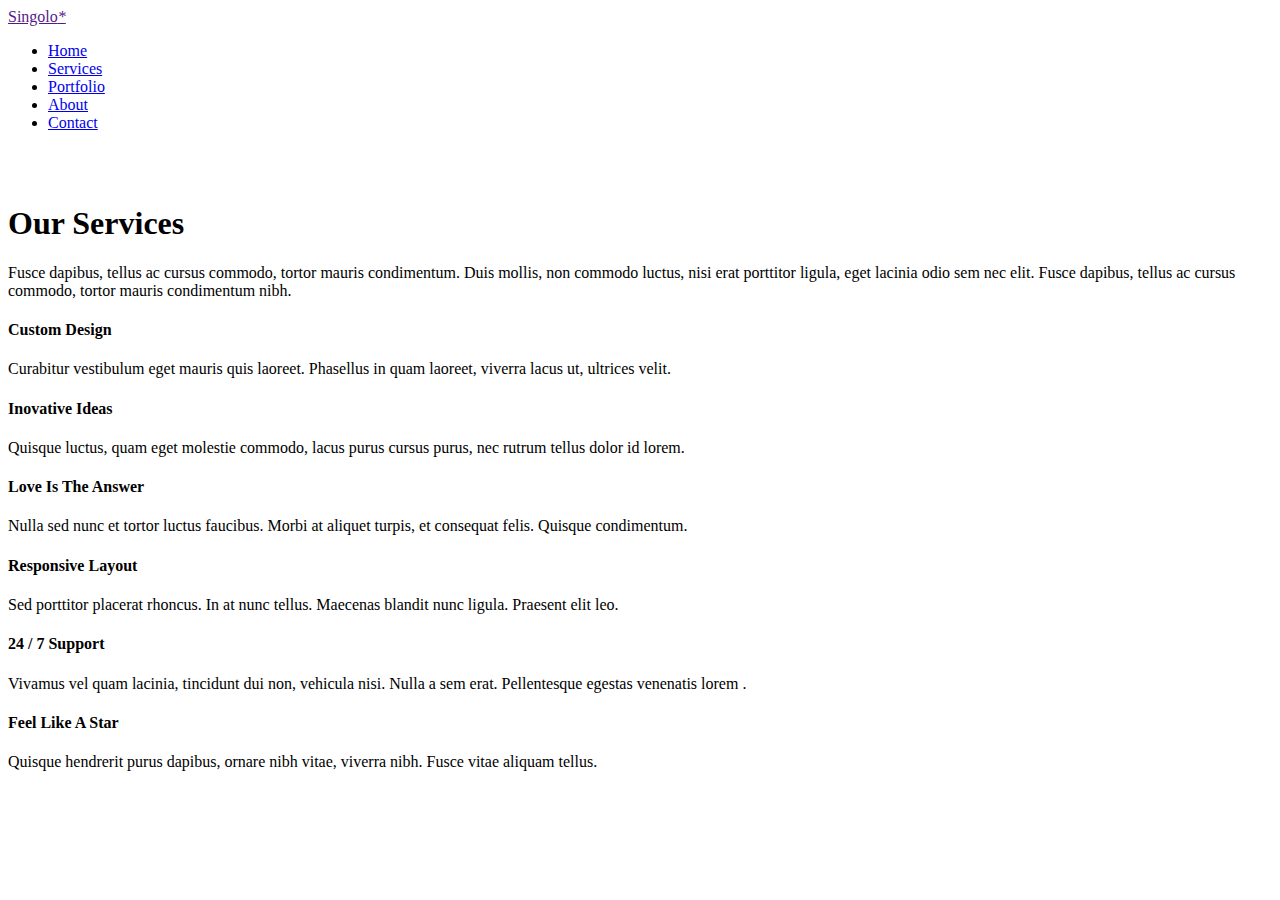
==== singolo1.html @ 4264f13c "feat: add DOM structure" ====
<!doctype html>
<html lang="en" xmlns="http://www.w3.org/1999/html">
<head>
  <meta charset="utf-8">
  <meta name="description" content="">
  <meta name="viewport" content="width=device-width, initial-scale=1">
  <title>Singolo. Part 1</title>
  <meta property="og:title" content="Singolo. Part 1"/>
</head>
<body>
  <header class="header">
    <div class="wrapper">
      <a href="" class="logo">
        Singolo<em>*</em>
      </a>
      <nav class="header__navigation">
        <ul class="navigation">
          <li>
            <a href="#">Home</a>
          </li>
          <li>
            <a href="#">Services</a>
          </li>
          <li>
            <a href="#">Portfolio</a>
          </li>
          <li>
            <a href="#">About</a>
          </li>
          <li>
            <a href="#">Contact</a>
          </li>
        </ul>
      </nav>
    </div>    
  </header>
  <section class="slider">
    <div class="wrapper">
      <div class="slider__content">
        <div class="slide iphone">
          <div class="iphone iphone__horizontal">
            <img src="./assets/img/iphone-container.png" alt="" class="iphone_container">
            <img src="./assets/img/shadow.png" alt="" class="shadow">
            <img src="./assets/img/screen1.jpg" alt="" class="screen">
          </div>
          <div class="iphone iphone__vertical">
            <img src="./assets/img/iphone-container.png" alt="" class="iphone_container">
            <img src="./assets/img/shadow.png" alt="" class="shadow">
            <img src="./assets/img/screen1.jpg" alt="" class="screen">
          </div>
        </div>
      </div>
      <nav class="arrows">
        <a href="#" class="arrow-prev"></a>
        <a href="#" class="arrow-next"></a>
      </nav>
    </div>
  </section>
  <section class="services">
    <div class="wrapper">
      <h1>Our Services</h1>
      <div class="services__content">
        <p>Fusce dapibus, tellus ac cursus commodo, tortor mauris condimentum. Duis mollis, non commodo luctus, nisi erat porttitor ligula, eget lacinia odio sem nec elit. Fusce dapibus, tellus ac cursus commodo, tortor mauris condimentum nibh.</p>
        <div class="layout-3-column">
          <div class="service">
            <div class="service__icon">
              <span class="icon icon_pen"></span>
            </div>
            <h4 class="service__title">Custom Design</h4>
            <p>Curabitur vestibulum eget mauris quis laoreet. Phasellus in quam laoreet, viverra lacus ut, ultrices velit.</p>
          </div>
          <div class="service">
            <div class="service__icon">
              <span class="icon icon_bulb"></span>
            </div>
            <h4 class="service__title">Inovative Ideas</h4>
            <p>Quisque luctus, quam eget molestie commodo, lacus purus cursus purus, nec rutrum tellus dolor id lorem.</p>
          </div>
          <div class="service">
            <div class="service__icon">
              <span class="icon icon_heart"></span>
            </div>
            <h4 class="service__title">Love Is The Answer</h4>
            <p>Nulla sed nunc et tortor luctus faucibus. Morbi at aliquet turpis, et consequat felis. Quisque condimentum.</p>
          </div>
          <div class="service">
            <div class="service__icon">
              <span class="icon icon_phone"></span>
            </div>
            <h4 class="service__title">Responsive Layout</h4>
            <p>Sed porttitor placerat rhoncus. In at nunc tellus. Maecenas blandit nunc ligula. Praesent elit leo.</p>
          </div>
          <div class="service">
            <div class="service__icon">
              <span class="icon icon_bubble"></span>
            </div>
            <h4 class="service__title">24 / 7 Support</h4>
            <p>Vivamus vel quam lacinia, tincidunt dui non, vehicula nisi. Nulla a sem erat. Pellentesque egestas venenatis lorem .</p>
          </div>
          <div class="service">
            <div class="service__icon">
              <span class="icon icon_star"></span>
            </div>
            <h4 class="service__title">Feel Like A Star</h4>
            <p>Quisque hendrerit purus dapibus, ornare nibh vitae, viverra nibh. Fusce vitae aliquam tellus.</p>
          </div>
        </div>
      </div>
    </div>
  </section>
</body>
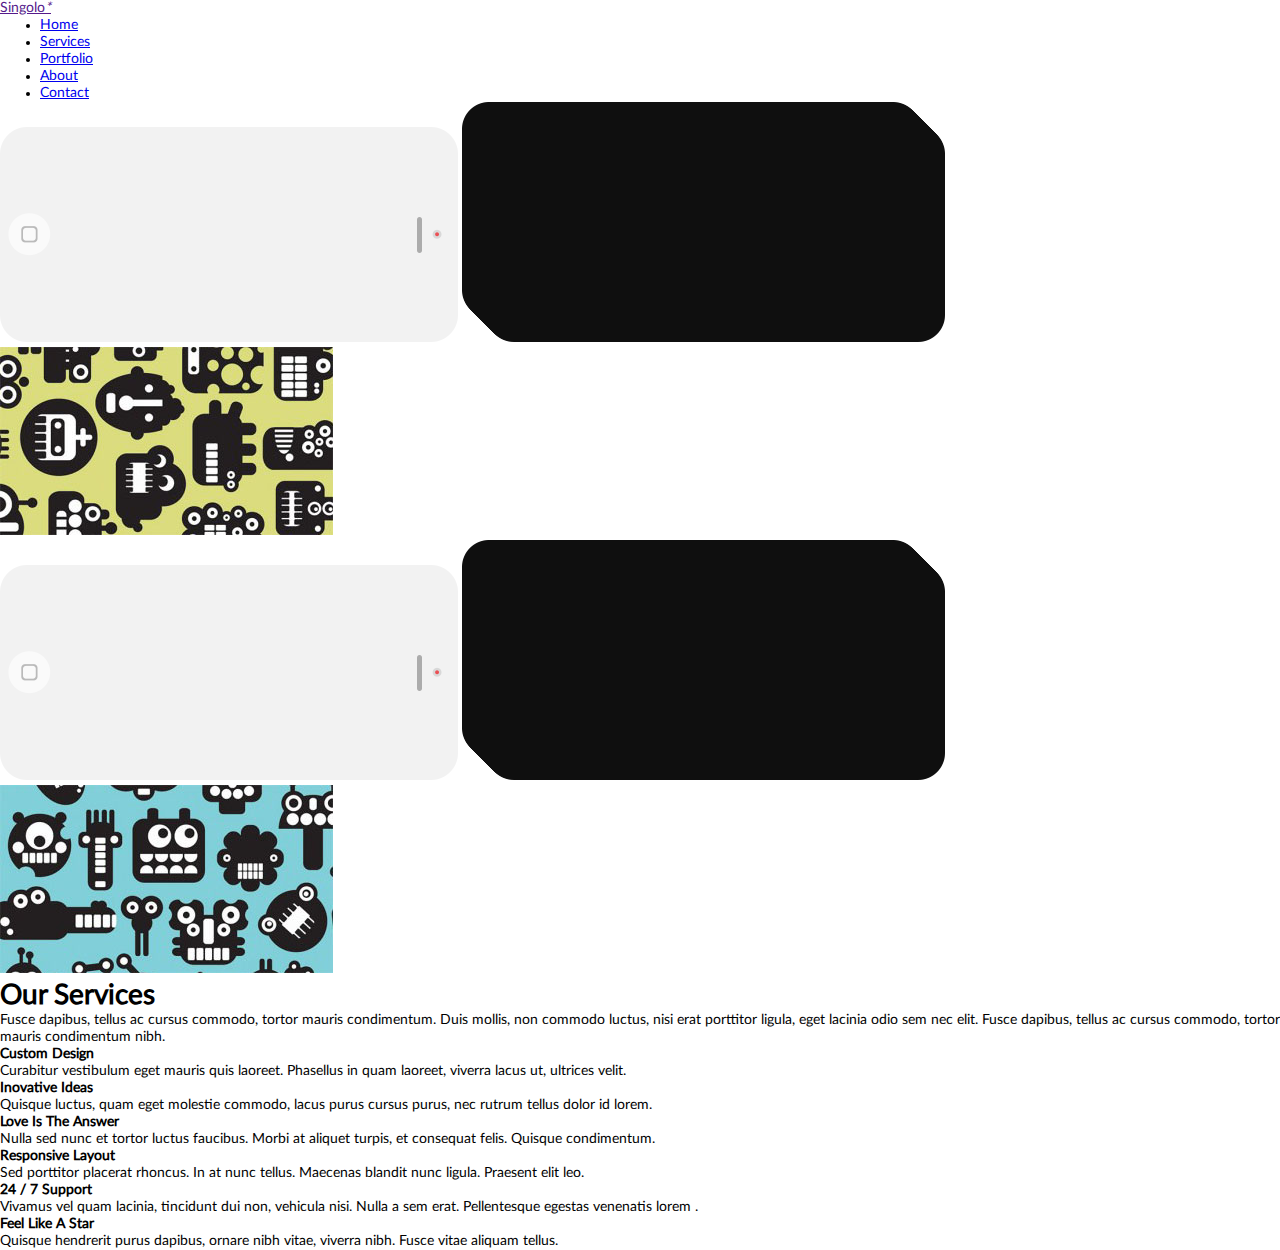
==== commit 3cc49eaa: "fix: import fonts style + link style in html" ====
--- a/singolo1.html
+++ b/singolo1.html
@@ -4,6 +4,7 @@
   <meta charset="utf-8">
   <meta name="description" content="">
   <meta name="viewport" content="width=device-width, initial-scale=1">
+  <link rel="stylesheet" type="text/css" href="singolo1.css">
   <title>Singolo. Part 1</title>
   <meta property="og:title" content="Singolo. Part 1"/>
 </head>
@@ -41,7 +42,7 @@
           <div class="iphone iphone__horizontal">
             <img src="./assets/img/iphone-container.png" alt="" class="iphone_container">
             <img src="./assets/img/shadow.png" alt="" class="shadow">
-            <img src="./assets/img/screen1.jpg" alt="" class="screen">
+            <img src="./assets/img/screen2.jpg" alt="" class="screen">
           </div>
           <div class="iphone iphone__vertical">
             <img src="./assets/img/iphone-container.png" alt="" class="iphone_container">
--- a/singolo1.css
+++ b/singolo1.css
@@ -0,0 +1,10 @@
+@import "./fonts.css";
+
+* {
+    margin: 0;
+}
+
+body {
+    font-family: 'Lato';
+    font-size: 14px; 
+}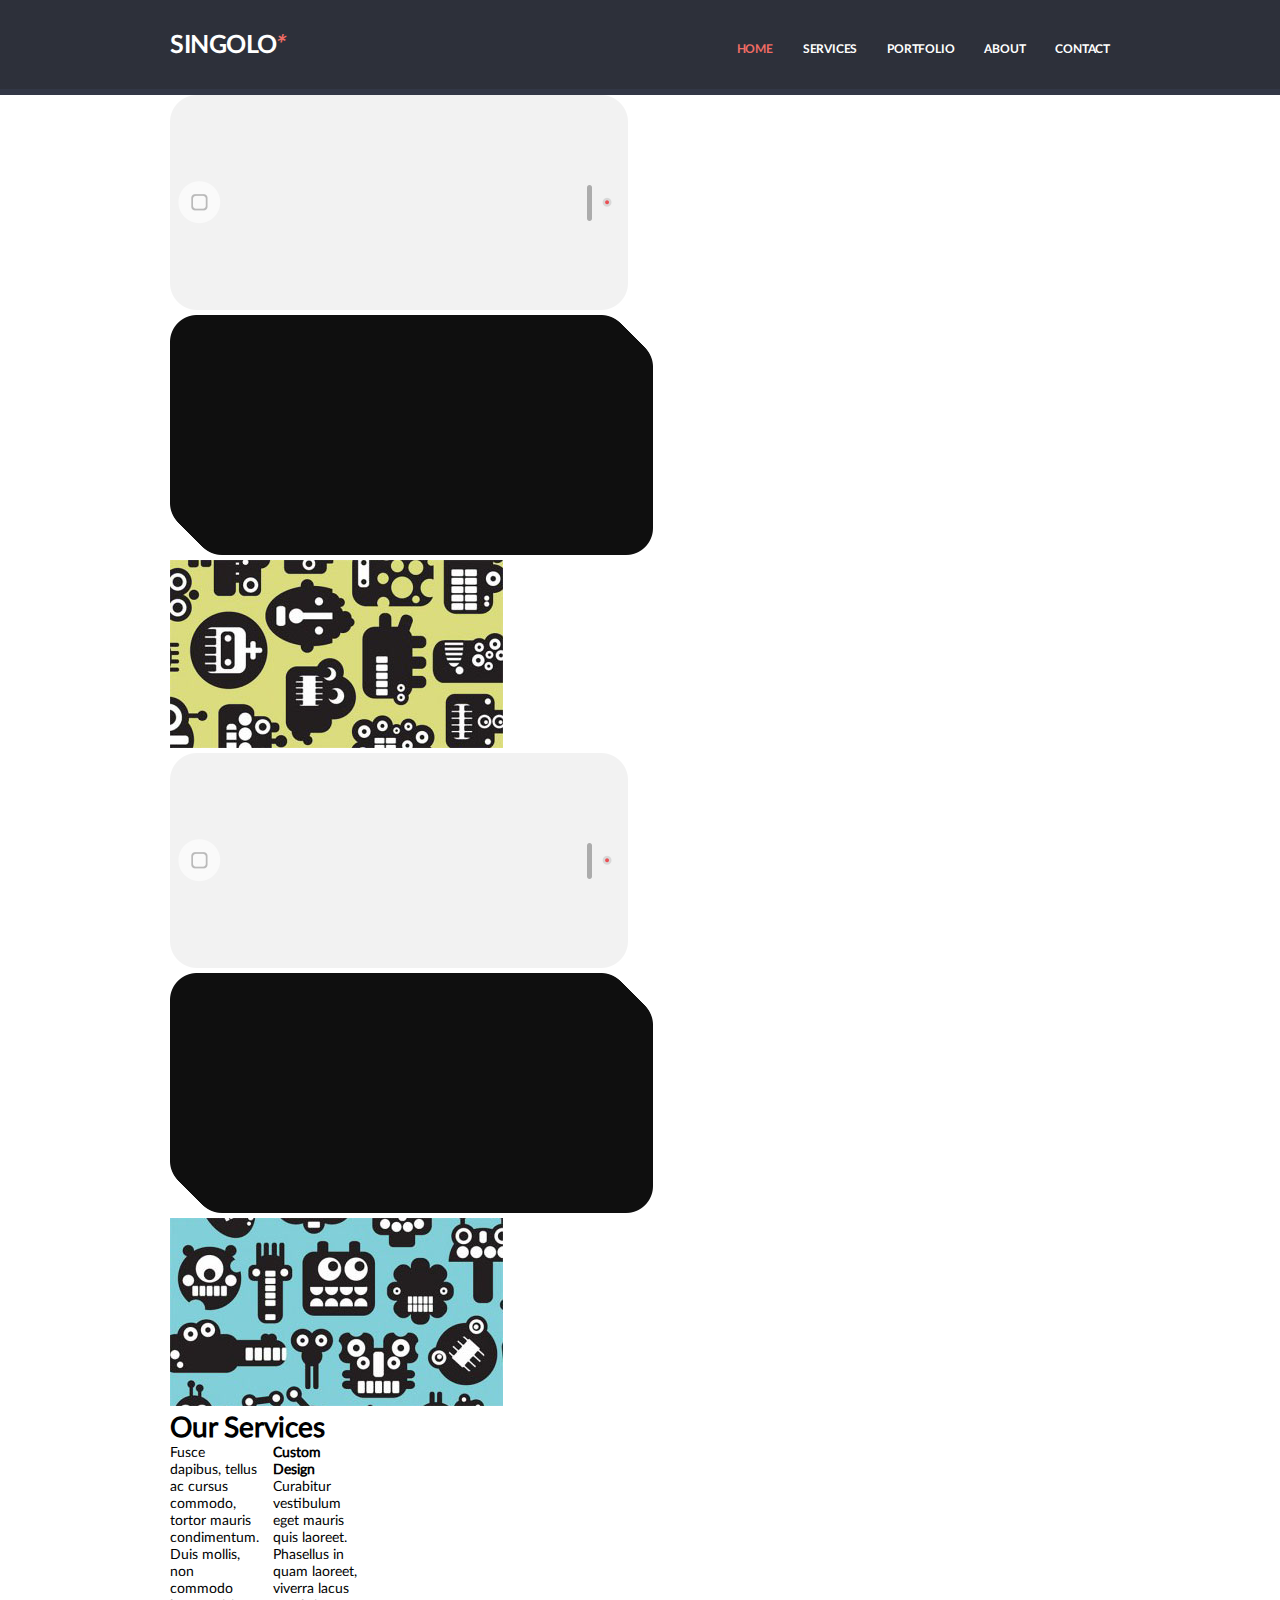
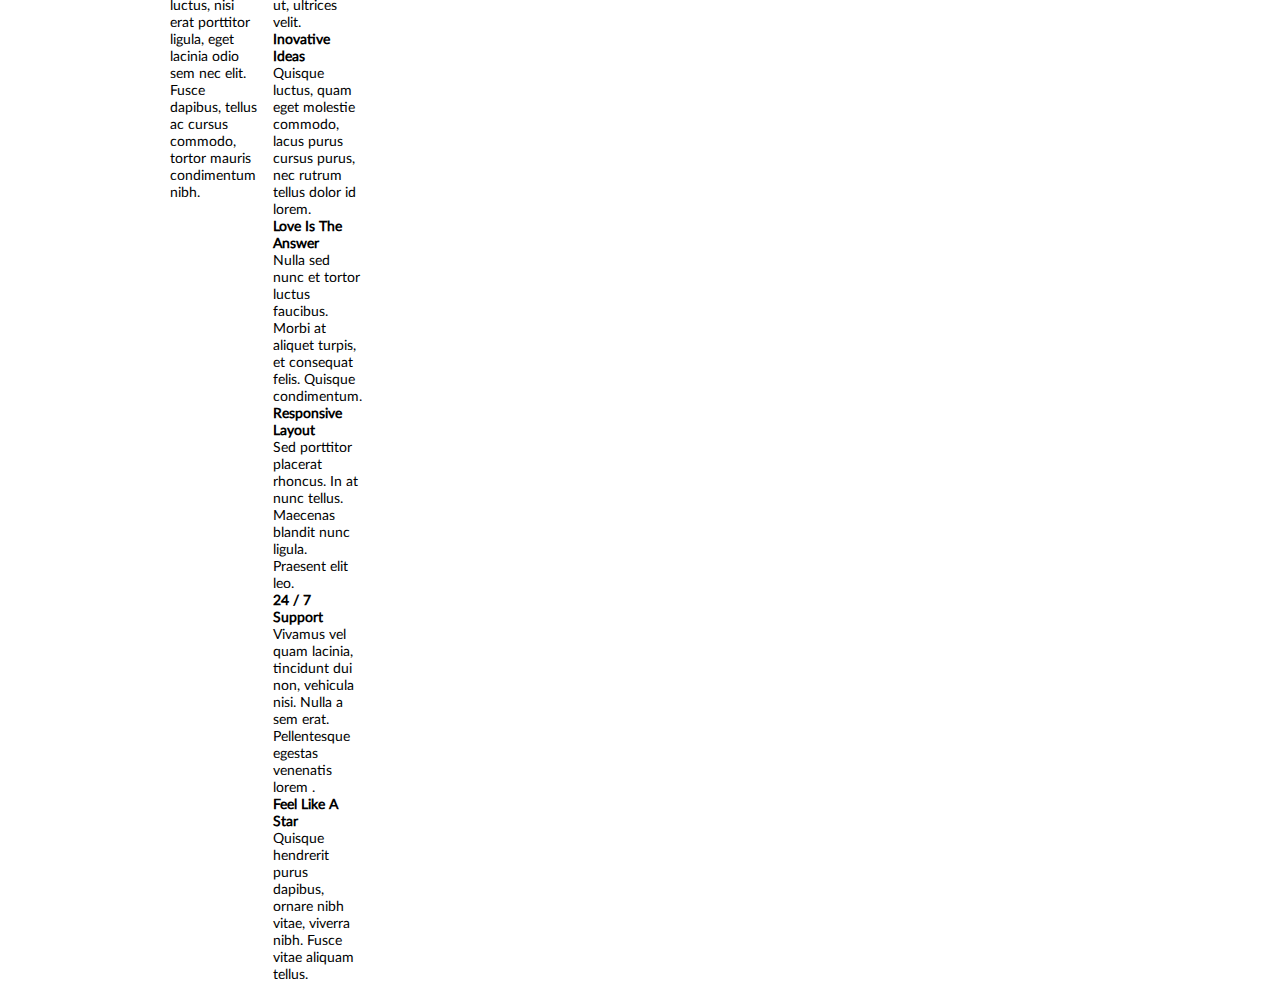
==== commit e8c85399: "fix: edit header style pixel perfect" ====
--- a/singolo1.html
+++ b/singolo1.html
@@ -11,28 +11,30 @@
 <body>
   <header class="header">
     <div class="wrapper">
-      <a href="" class="logo">
-        Singolo<em>*</em>
-      </a>
-      <nav class="header__navigation">
-        <ul class="navigation">
-          <li>
-            <a href="#">Home</a>
-          </li>
-          <li>
-            <a href="#">Services</a>
-          </li>
-          <li>
-            <a href="#">Portfolio</a>
-          </li>
-          <li>
-            <a href="#">About</a>
-          </li>
-          <li>
-            <a href="#">Contact</a>
-          </li>
-        </ul>
-      </nav>
+      <div class="header__content">
+        <a href="#" class="logo">
+          Singolo<em>*</em>
+        </a>
+        <nav class="header__navigation">
+          <ul class="navigation">
+            <li class="active">
+              <a href="#">Home</a>
+            </li>
+            <li>
+              <a href="#">Services</a>
+            </li>
+            <li>
+              <a href="#">Portfolio</a>
+            </li>
+            <li>
+              <a href="#">About</a>
+            </li>
+            <li>
+              <a href="#">Contact</a>
+            </li>
+          </ul>
+        </nav>
+      </div>      
     </div>    
   </header>
   <section class="slider">
--- a/singolo1.css
+++ b/singolo1.css
@@ -2,9 +2,90 @@
 
 * {
     margin: 0;
+    padding: 0;
+    outline: 0;
+    box-sizing: border-box;
 }
 
 body {
     font-family: 'Lato';
     font-size: 14px; 
+}
+
+.wrapper {
+    max-width: 1020px;
+    margin: 0 auto;
+    padding: 0 40px;
+}
+
+.header__content,
+.slider__content,
+.services__content
+  {
+    display: grid;
+    grid-template-columns: repeat(12, 1fr);
+    grid-gap: 1em;
+}
+
+nav ul {
+    list-style: none;
+}
+
+.header {
+    background-color: #2d303a;
+    border-bottom: 6px solid #323746;
+}
+
+.header__content {
+    grid-template-areas: "logo header-nav";
+    grid-template-rows: 89px;
+}
+
+.header a {
+    color: #ffffff;
+    font-family: 'LatoBold';
+}
+
+.header a.logo {
+    grid-area: logo;
+    grid-column: span 2;
+    text-transform: uppercase;
+    text-decoration: none;
+    font-size: 25px;
+    align-self: center;
+    letter-spacing: -0.5px;
+    padding: 3px 0 0;
+}
+
+.header a.logo em {
+    color: #f06c64;
+    margin-left: -4px;
+}
+
+nav.header__navigation {
+    grid-area: header-nav;
+    grid-column: span 10;
+    align-self: center;
+}
+
+nav.header__navigation ul {
+    display: flex;
+    justify-content: flex-end;
+}
+nav.header__navigation ul li {
+    padding: 10px 0px 0 30px;
+}
+
+nav.header__navigation ul li.active a {
+    color: #f06c64;
+}
+
+nav.header__navigation ul li a {
+    text-transform: uppercase;
+    font-size: 12px;
+    text-decoration: none;
+    letter-spacing: -0.2px;
+}
+nav.header__navigation ul li a:hover {
+    color: #f06c64;
 }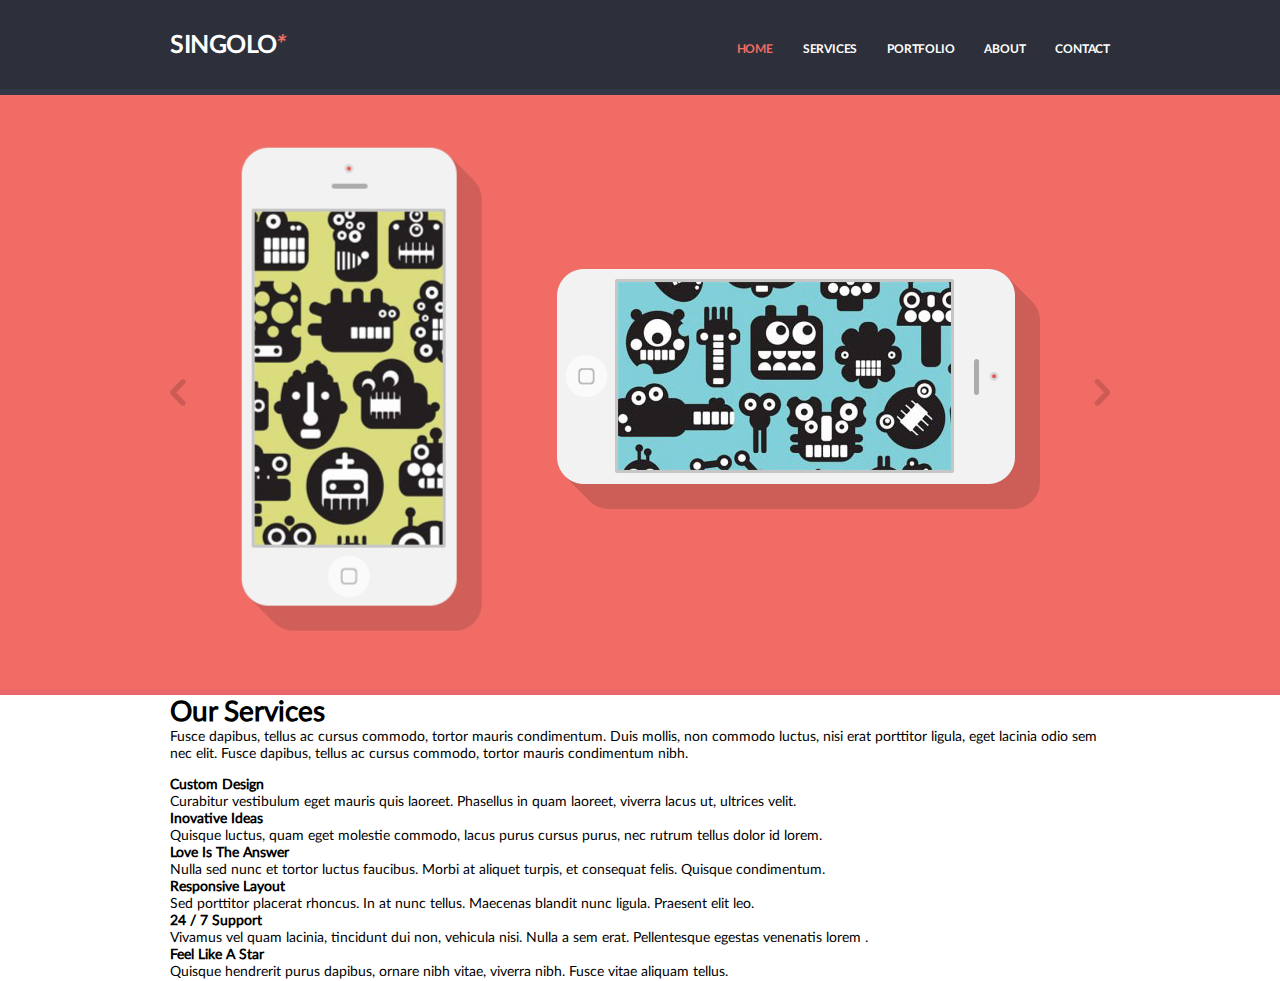
==== commit ca9580d9: "fix: edit slider style pixel perfect" ====
--- a/singolo1.html
+++ b/singolo1.html
@@ -40,23 +40,23 @@
   <section class="slider">
     <div class="wrapper">
       <div class="slider__content">
-        <div class="slide iphone">
+        <div class="slide__iphone">
           <div class="iphone iphone__horizontal">
+            <img src="./assets/img/iphone-container.png" alt="" class="iphone_container">
+            <img src="./assets/img/shadow.png" alt="" class="shadow">
+            <img src="./assets/img/screen1.jpg" alt="" class="screen">
+          </div>
+          <div class="iphone iphone__vertical">
             <img src="./assets/img/iphone-container.png" alt="" class="iphone_container">
             <img src="./assets/img/shadow.png" alt="" class="shadow">
             <img src="./assets/img/screen2.jpg" alt="" class="screen">
           </div>
-          <div class="iphone iphone__vertical">
-            <img src="./assets/img/iphone-container.png" alt="" class="iphone_container">
-            <img src="./assets/img/shadow.png" alt="" class="shadow">
-            <img src="./assets/img/screen1.jpg" alt="" class="screen">
-          </div>
         </div>
+        <!-- <nav class="arrows"> -->
+          <a href="#" class="arrow arrow-prev"></a>
+          <a href="#" class="arrow arrow-next"></a>
+        <!-- </nav> -->
       </div>
-      <nav class="arrows">
-        <a href="#" class="arrow-prev"></a>
-        <a href="#" class="arrow-next"></a>
-      </nav>
     </div>
   </section>
   <section class="services">
--- a/singolo1.css
+++ b/singolo1.css
@@ -23,7 +23,7 @@
 .services__content
   {
     display: grid;
-    grid-template-columns: repeat(12, 1fr);
+    /* grid-template-columns: repeat(12, 1fr); */
     grid-gap: 1em;
 }
 
@@ -37,6 +37,7 @@
 }
 
 .header__content {
+    grid-template-columns: 2fr 10fr;
     grid-template-areas: "logo header-nav";
     grid-template-rows: 89px;
 }
@@ -48,7 +49,7 @@
 
 .header a.logo {
     grid-area: logo;
-    grid-column: span 2;
+    /* grid-column: span 2; */
     text-transform: uppercase;
     text-decoration: none;
     font-size: 25px;
@@ -64,7 +65,7 @@
 
 nav.header__navigation {
     grid-area: header-nav;
-    grid-column: span 10;
+    /* grid-column: span 10; */
     align-self: center;
 }
 
@@ -88,4 +89,86 @@
 }
 nav.header__navigation ul li a:hover {
     color: #f06c64;
+}
+
+.slider {
+    background-color: #f06c64;
+    border-bottom: 6px solid #ea676b;
+}
+
+.slider__content {
+    grid-template-rows: 594px;
+    grid-template-columns: 1fr 10fr 1fr;
+    grid-template-areas: "prev slide next";
+    grid-gap: 0;
+}
+
+.slide__iphone {
+    grid-area: slide;
+    display: grid;
+    grid-template-columns: 4fr 6fr;
+    grid-template-areas: "vertical horizontal";
+    align-self: center;
+}
+
+.iphone {
+    position: relative;
+}
+
+.iphone img {
+    position: absolute;
+}
+
+.iphone img.iphone_container {
+    z-index: 2;
+}
+
+.iphone img.shadow {
+    z-index: 0;
+    opacity: 0.15;
+}
+
+.iphone img.screen {
+    z-index: 3;
+    border: 3px solid #c6c6c6;
+    border-radius: 2px;
+    top: 10px;
+    left: 58px;
+}
+
+.iphone__horizontal {
+    grid-area: horizontal;
+    top: -123px;
+    left: -5px;
+}
+
+.iphone__vertical {
+    transform: rotate(-90deg);
+    grid-area: vertical;
+    left: -163px;
+    bottom: -57px;
+}
+
+.iphone__vertical img.shadow {
+    transform: rotateY(180deg);
+    left: -25px;
+}
+
+a.arrow {
+    grid-column: span 1;
+    background: url(./assets/img/chev.png) 0% 50% no-repeat;
+    opacity: 0.15;
+}
+
+a.arrow:hover {
+    opacity: 1;
+}
+
+a.arrow-prev {
+    grid-area: prev;    
+}
+
+a.arrow-next {
+    grid-area: next;    
+    transform: rotateY(180deg);
 }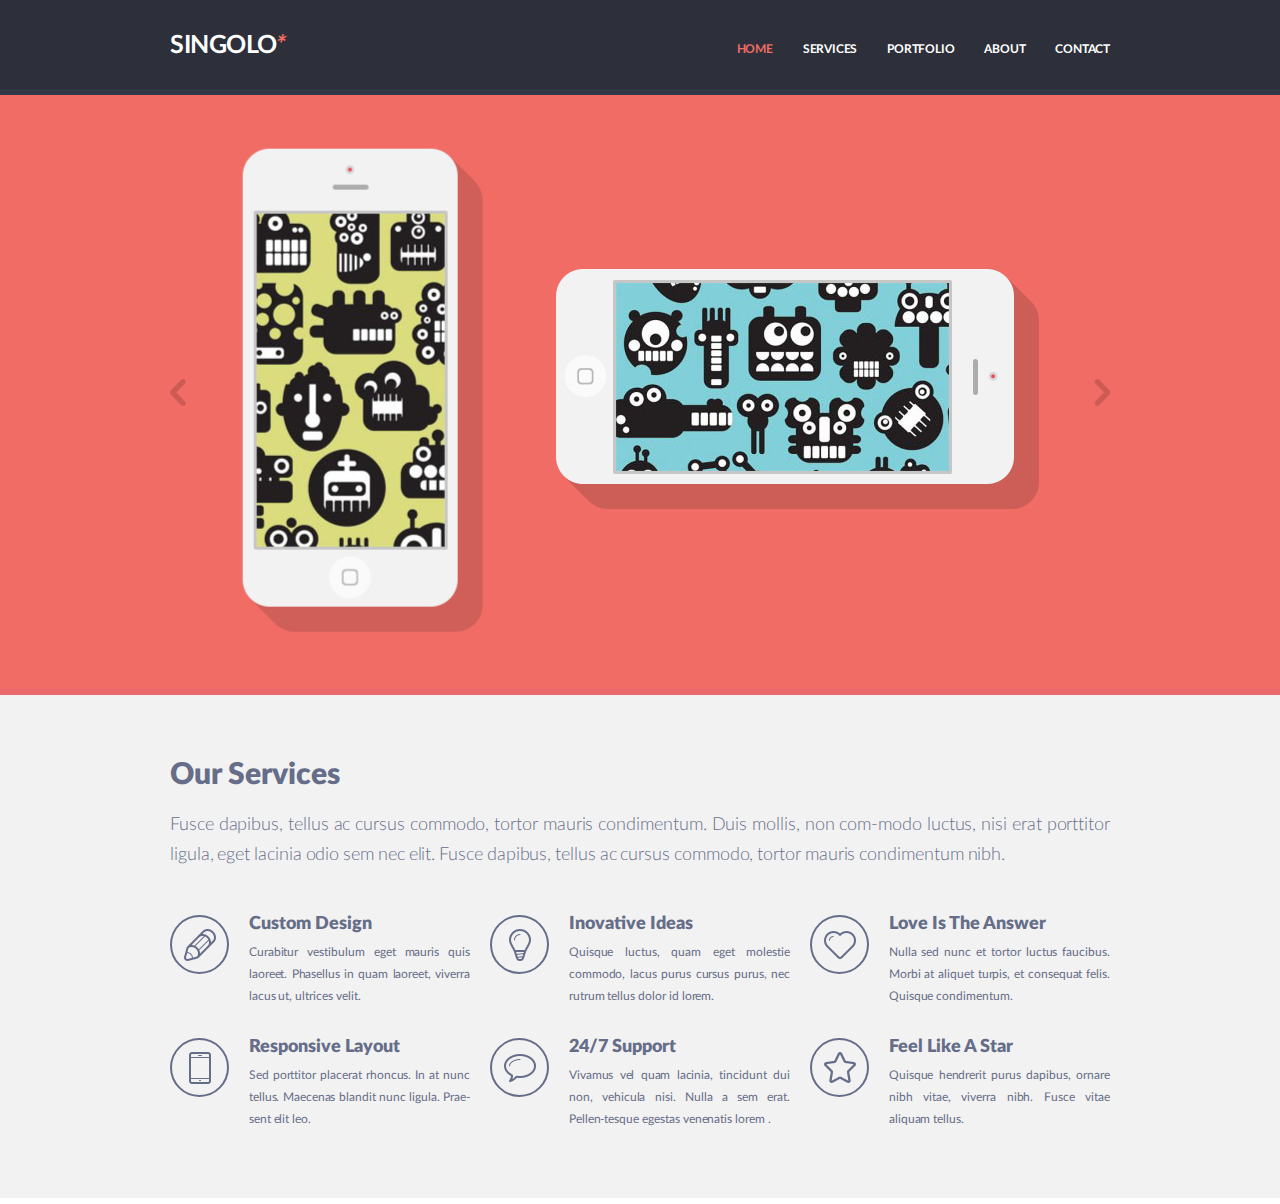
==== commit 2f079384: "fix: edit services style" ====
--- a/singolo1.html
+++ b/singolo1.html
@@ -63,49 +63,61 @@
     <div class="wrapper">
       <h1>Our Services</h1>
       <div class="services__content">
-        <p>Fusce dapibus, tellus ac cursus commodo, tortor mauris condimentum. Duis mollis, non commodo luctus, nisi erat porttitor ligula, eget lacinia odio sem nec elit. Fusce dapibus, tellus ac cursus commodo, tortor mauris condimentum nibh.</p>
+        <div class="services_description">Fusce dapibus, tellus ac cursus commodo, tortor mauris condimentum. Duis mollis, non com-modo luctus, nisi erat porttitor ligula, eget lacinia odio sem nec elit. Fusce dapibus, tellus ac cursus commodo, tortor mauris condimentum nibh.</div>
         <div class="layout-3-column">
           <div class="service">
             <div class="service__icon">
               <span class="icon icon_pen"></span>
             </div>
-            <h4 class="service__title">Custom Design</h4>
-            <p>Curabitur vestibulum eget mauris quis laoreet. Phasellus in quam laoreet, viverra lacus ut, ultrices velit.</p>
+            <div class="service__description">
+              <h4 class="service_title">Custom Design</h4>
+              <p>Curabitur vestibulum eget mauris quis laoreet. Phasellus in quam laoreet, viverra lacus ut, ultrices velit.</p>
+            </div>            
           </div>
           <div class="service">
             <div class="service__icon">
               <span class="icon icon_bulb"></span>
             </div>
-            <h4 class="service__title">Inovative Ideas</h4>
-            <p>Quisque luctus, quam eget molestie commodo, lacus purus cursus purus, nec rutrum tellus dolor id lorem.</p>
+            <div class="service__description">
+              <h4 class="service_title">Inovative Ideas</h4>
+              <p>Quisque luctus, quam eget molestie commodo, lacus purus cursus purus, nec rutrum tellus dolor id lorem.</p>
+            </div>            
           </div>
           <div class="service">
             <div class="service__icon">
               <span class="icon icon_heart"></span>
             </div>
-            <h4 class="service__title">Love Is The Answer</h4>
-            <p>Nulla sed nunc et tortor luctus faucibus. Morbi at aliquet turpis, et consequat felis. Quisque condimentum.</p>
+            <div class="service__description">
+              <h4 class="service_title">Love Is The Answer</h4>
+              <p>Nulla sed nunc et tortor luctus faucibus. Morbi at aliquet turpis, et consequat felis. Quisque condimentum.</p>
+            </div>            
           </div>
           <div class="service">
             <div class="service__icon">
               <span class="icon icon_phone"></span>
             </div>
-            <h4 class="service__title">Responsive Layout</h4>
-            <p>Sed porttitor placerat rhoncus. In at nunc tellus. Maecenas blandit nunc ligula. Praesent elit leo.</p>
+            <div class="service__description">
+              <h4 class="service_title">Responsive Layout</h4>
+              <p>Sed porttitor placerat rhoncus. In at nunc tellus. Maecenas blandit nunc ligula. Prae-sent elit leo.</p>
+            </div>            
           </div>
           <div class="service">
             <div class="service__icon">
               <span class="icon icon_bubble"></span>
             </div>
-            <h4 class="service__title">24 / 7 Support</h4>
-            <p>Vivamus vel quam lacinia, tincidunt dui non, vehicula nisi. Nulla a sem erat. Pellentesque egestas venenatis lorem .</p>
+            <div class="service__description">
+              <h4 class="service_title">24/7 Support</h4>
+              <p>Vivamus vel quam lacinia, tincidunt dui non, vehicula nisi. Nulla a sem erat. Pellen-tesque egestas venenatis lorem .</p>
+            </div>            
           </div>
           <div class="service">
             <div class="service__icon">
               <span class="icon icon_star"></span>
             </div>
-            <h4 class="service__title">Feel Like A Star</h4>
-            <p>Quisque hendrerit purus dapibus, ornare nibh vitae, viverra nibh. Fusce vitae aliquam tellus.</p>
+            <div class="service__description">
+              <h4 class="service_title">Feel Like A Star</h4>
+              <p>Quisque hendrerit purus dapibus, ornare nibh vitae, viverra nibh. Fusce vitae aliquam tellus.</p>
+            </div>            
           </div>
         </div>
       </div>
--- a/singolo1.css
+++ b/singolo1.css
@@ -10,6 +10,8 @@
 body {
     font-family: 'Lato';
     font-size: 14px; 
+    color: #666d89;
+    background: #f2f2f2;
 }
 
 .wrapper {
@@ -18,12 +20,26 @@
     padding: 0 40px;
 }
 
+h1 {
+    font-family: 'LatoBlack';
+    font-size: 30px;
+    display: flex;
+    align-items: flex-end;
+    line-height: 40px;
+}
+
+h4 {
+    font-family: 'LatoBlack';
+    font-size: 18px;
+    line-height: 1;
+    text-align: justify;
+}
+
 .header__content,
 .slider__content,
 .services__content
   {
     display: grid;
-    /* grid-template-columns: repeat(12, 1fr); */
     grid-gap: 1em;
 }
 
@@ -49,7 +65,6 @@
 
 .header a.logo {
     grid-area: logo;
-    /* grid-column: span 2; */
     text-transform: uppercase;
     text-decoration: none;
     font-size: 25px;
@@ -65,7 +80,6 @@
 
 nav.header__navigation {
     grid-area: header-nav;
-    /* grid-column: span 10; */
     align-self: center;
 }
 
@@ -132,21 +146,21 @@
     z-index: 3;
     border: 3px solid #c6c6c6;
     border-radius: 2px;
-    top: 10px;
-    left: 58px;
+    top: 11px;
+    left: 57px;
 }
 
 .iphone__horizontal {
     grid-area: horizontal;
     top: -123px;
-    left: -5px;
+    left: -6px;
 }
 
 .iphone__vertical {
     transform: rotate(-90deg);
     grid-area: vertical;
-    left: -163px;
-    bottom: -57px;
+    left: -162px;
+    bottom: -58px;
 }
 
 .iphone__vertical img.shadow {
@@ -171,4 +185,88 @@
 a.arrow-next {
     grid-area: next;    
     transform: rotateY(180deg);
+}
+
+.services {
+    padding: 60px 0;
+    border-bottom: 6px solid #ffffff;
+}
+
+.services__content {
+    grid-gap: 30px 25px;
+}
+
+.services__content .services_description {
+    line-height: 30px;
+    font-size: 18px;
+    font-family: 'LatoLight';
+    padding: 15px 0;
+    letter-spacing: -0.07px;
+    word-spacing: -1px;
+    text-align: justify;
+}
+
+.services__content .layout-3-column {
+    grid-template-columns: repeat(3, 3fr);
+    display: grid;
+    grid-gap: 23px 20px;
+}
+
+.service {
+    display: grid;
+    grid-template-columns: 1fr 3fr;
+    grid-gap: 5px;
+}
+
+.service .service__icon {
+
+}
+
+.service .service__icon span.icon {
+    width: 59px;
+    height: 59px;
+    display: flex;
+    border: 2px solid #666d89;
+    border-radius: 50%;
+}
+
+.icon_pen {
+    background: url(./assets/img/icon/pen.png) 50% no-repeat;
+}
+
+.icon_bulb {
+    background: url(./assets/img/icon/bulb.png) 50% no-repeat;
+}
+
+.icon_heart {
+    background: url(./assets/img/icon/heart.png) 50% no-repeat;
+}
+
+.icon_phone {
+    background: url(./assets/img/icon/phone.png) 50% no-repeat;
+}
+
+.icon_bubble {
+    background: url(./assets/img/icon/bubble.png) 50% no-repeat;
+}
+
+.icon_star {
+    background: url(./assets/img/icon/star.png) 50% no-repeat;
+}
+
+.service .service__description {
+
+}
+
+.service  h4.service__title {
+
+}
+
+.service  p {
+    padding: 8px 0;
+    font-size: 12px;
+    font-family: 'Lato';
+    line-height: 22px;
+    text-align: justify;
+    letter-spacing: -0.05px;
 }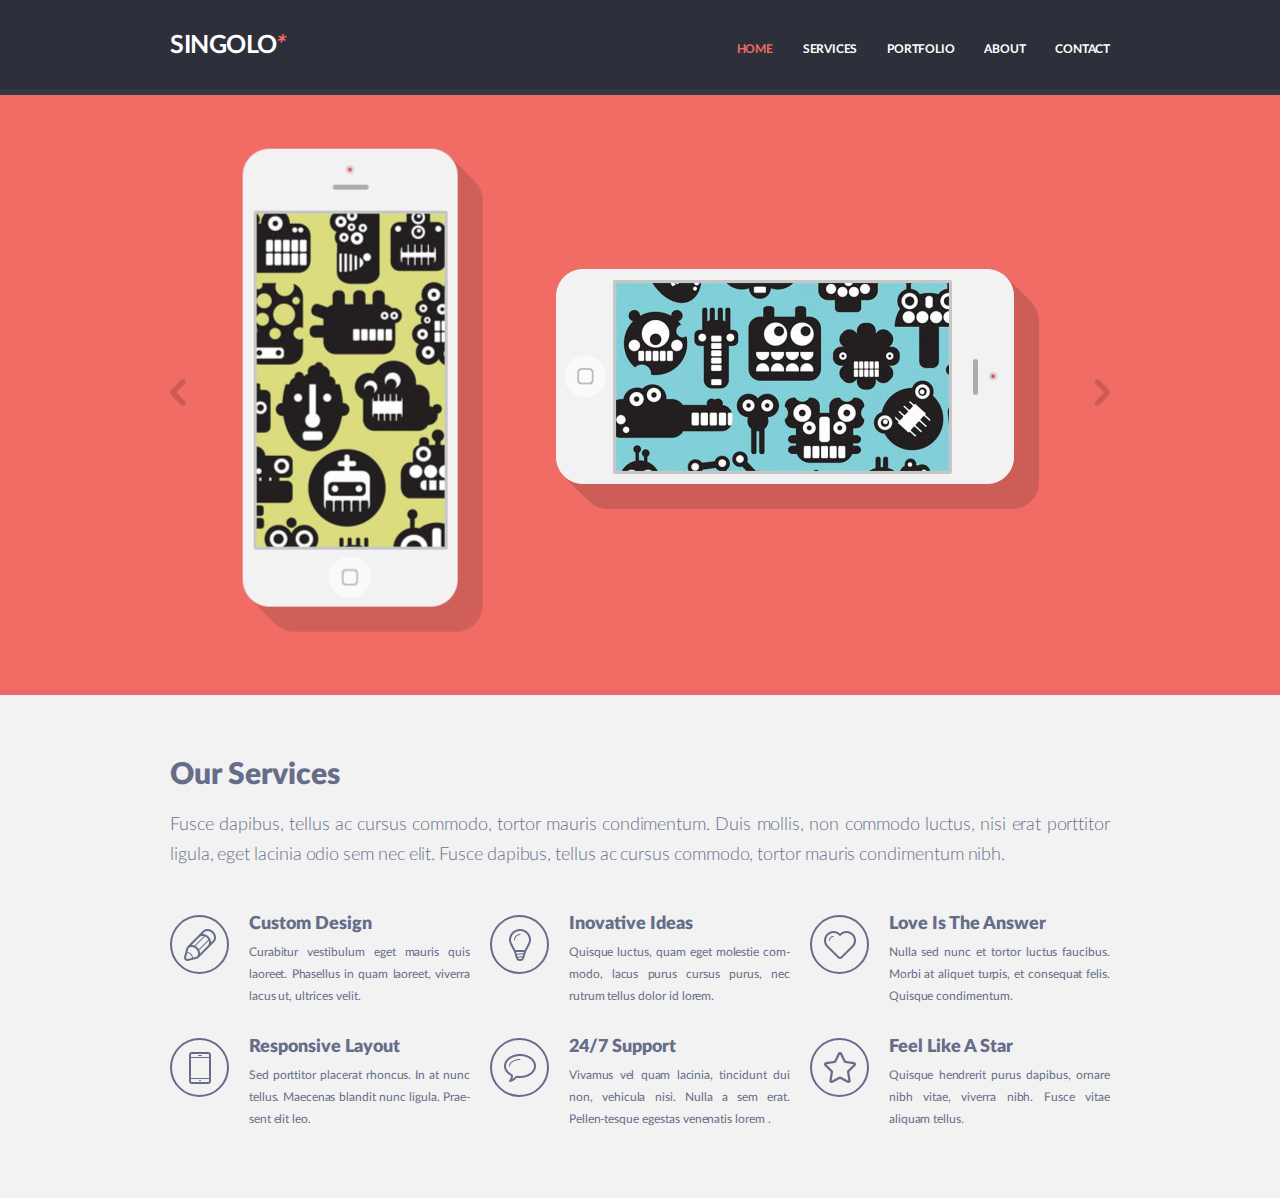
==== commit a69f0b5e: "refactor: edit text in services" ====
--- a/singolo1.html
+++ b/singolo1.html
@@ -63,7 +63,7 @@
     <div class="wrapper">
       <h1>Our Services</h1>
       <div class="services__content">
-        <div class="services_description">Fusce dapibus, tellus ac cursus commodo, tortor mauris condimentum. Duis mollis, non com-modo luctus, nisi erat porttitor ligula, eget lacinia odio sem nec elit. Fusce dapibus, tellus ac cursus commodo, tortor mauris condimentum nibh.</div>
+        <div class="services_description">Fusce dapibus, tellus ac cursus commodo, tortor mauris condimentum. Duis mollis, non commodo luctus, nisi erat porttitor ligula, eget lacinia odio sem nec elit. Fusce dapibus, tellus ac cursus commodo, tortor mauris condimentum nibh.</div>
         <div class="layout-3-column">
           <div class="service">
             <div class="service__icon">
@@ -80,7 +80,7 @@
             </div>
             <div class="service__description">
               <h4 class="service_title">Inovative Ideas</h4>
-              <p>Quisque luctus, quam eget molestie commodo, lacus purus cursus purus, nec rutrum tellus dolor id lorem.</p>
+              <p>Quisque luctus, quam eget molestie com-modo, lacus purus cursus purus, nec rutrum tellus dolor id lorem.</p>
             </div>            
           </div>
           <div class="service">
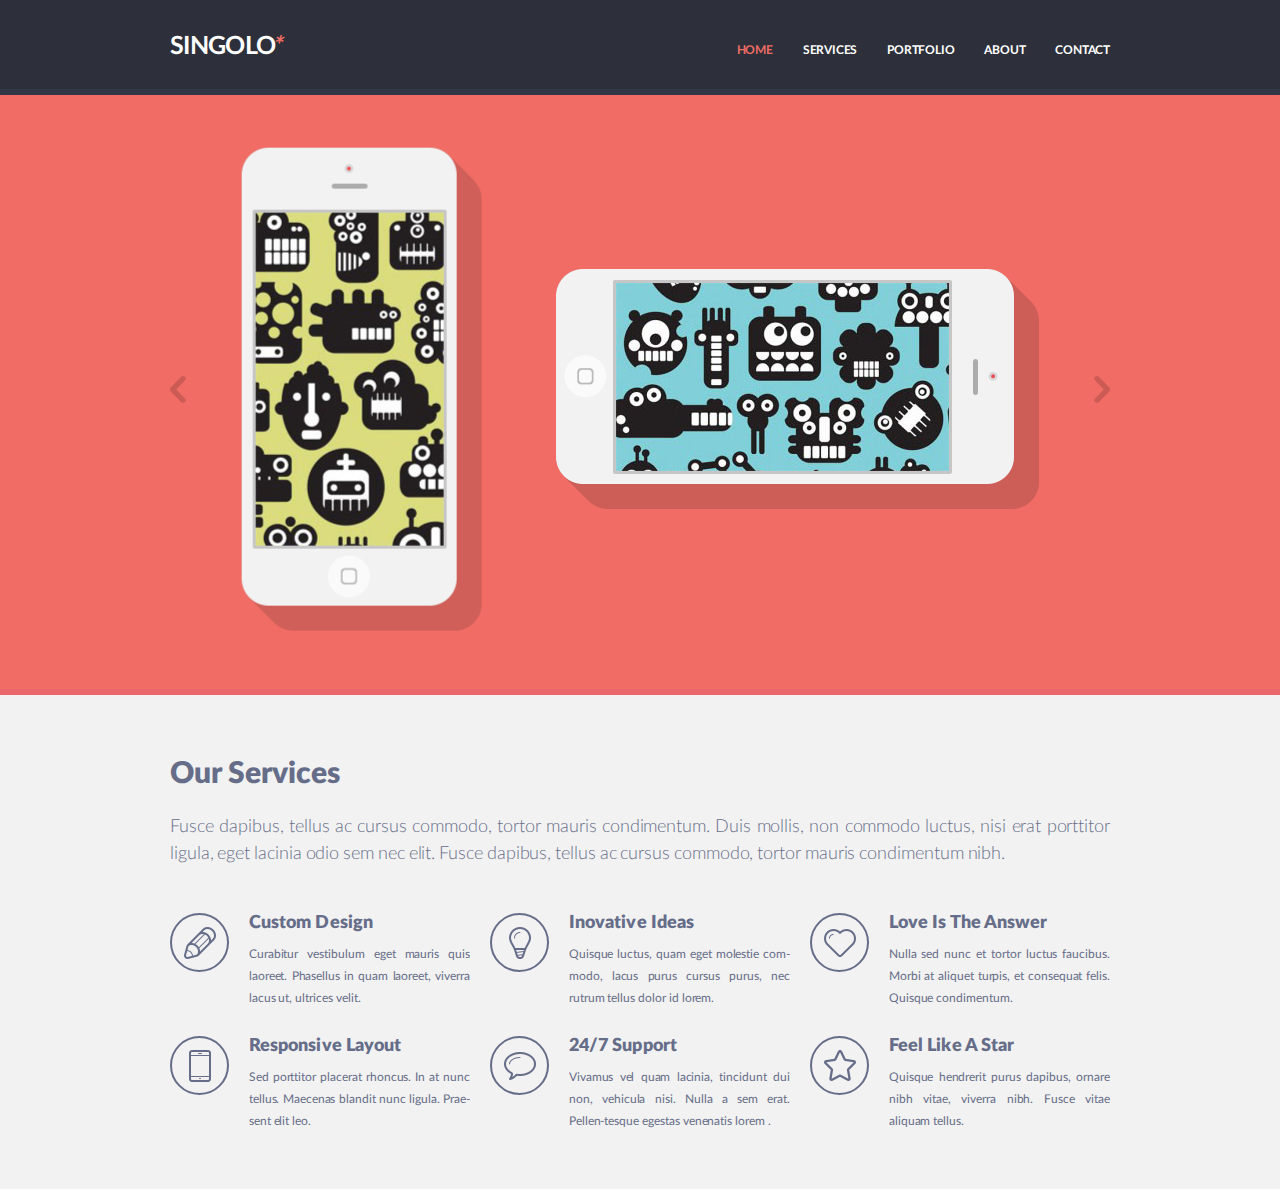
==== commit 28368abe: "refactor: change structure of the project and style" ====
--- a/singolo1.html
+++ b/singolo1.html
@@ -1,5 +1,5 @@
 <!doctype html>
-<html lang="en" xmlns="http://www.w3.org/1999/html">
+<html lang="en" xmlns="http://www.w3.org/1999/xhtml">
 <head>
   <meta charset="utf-8">
   <meta name="description" content="">
@@ -37,90 +37,90 @@
       </div>      
     </div>    
   </header>
-  <section class="slider">
-    <div class="wrapper">
-      <div class="slider__content">
-        <div class="slide__iphone">
-          <div class="iphone iphone__horizontal">
-            <img src="./assets/img/iphone-container.png" alt="" class="iphone_container">
-            <img src="./assets/img/shadow.png" alt="" class="shadow">
-            <img src="./assets/img/screen1.jpg" alt="" class="screen">
+  <main class="main">
+    <section class="slider">
+      <div class="wrapper">
+        <div class="slider__content">
+          <div class="slide__iphone">
+            <div class="iphone iphone__horizontal">
+              <img src="./assets/img/iphone-container.png" alt="" class="iphone_container">
+              <img src="./assets/img/shadow.png" alt="" class="shadow">
+              <img src="./assets/img/screen1.jpg" alt="" class="screen">
+            </div>
+            <div class="iphone iphone__vertical">
+              <img src="./assets/img/iphone-container.png" alt="" class="iphone_container">
+              <img src="./assets/img/shadow.png" alt="" class="shadow">
+              <img src="./assets/img/screen2.jpg" alt="" class="screen">
+            </div>
           </div>
-          <div class="iphone iphone__vertical">
-            <img src="./assets/img/iphone-container.png" alt="" class="iphone_container">
-            <img src="./assets/img/shadow.png" alt="" class="shadow">
-            <img src="./assets/img/screen2.jpg" alt="" class="screen">
-          </div>
-        </div>
-        <!-- <nav class="arrows"> -->
           <a href="#" class="arrow arrow-prev"></a>
           <a href="#" class="arrow arrow-next"></a>
-        <!-- </nav> -->
+        </div>
       </div>
-    </div>
-  </section>
-  <section class="services">
-    <div class="wrapper">
-      <h1>Our Services</h1>
-      <div class="services__content">
-        <div class="services_description">Fusce dapibus, tellus ac cursus commodo, tortor mauris condimentum. Duis mollis, non commodo luctus, nisi erat porttitor ligula, eget lacinia odio sem nec elit. Fusce dapibus, tellus ac cursus commodo, tortor mauris condimentum nibh.</div>
-        <div class="layout-3-column">
-          <div class="service">
-            <div class="service__icon">
-              <span class="icon icon_pen"></span>
+    </section>
+    <section class="services">
+      <div class="wrapper">        
+        <div class="services__content">
+          <h1>Our Services</h1>
+          <div class="services_description">Fusce dapibus, tellus ac cursus commodo, tortor mauris condimentum. Duis mollis, non commodo luctus, nisi erat porttitor ligula, eget lacinia odio sem nec elit. Fusce dapibus, tellus ac cursus commodo, tortor mauris condimentum nibh.</div>
+          <div class="layout-3-column">
+            <div class="service">
+              <div class="service__icon">
+                <span class="icon icon_pen"></span>
+              </div>
+              <div class="service__description">
+                <h2 class="service_title">Custom Design</h2>
+                <p>Curabitur vestibulum eget mauris quis laoreet. Phasellus in quam laoreet, viverra lacus ut, ultrices velit.</p>
+              </div>            
             </div>
-            <div class="service__description">
-              <h4 class="service_title">Custom Design</h4>
-              <p>Curabitur vestibulum eget mauris quis laoreet. Phasellus in quam laoreet, viverra lacus ut, ultrices velit.</p>
-            </div>            
-          </div>
-          <div class="service">
-            <div class="service__icon">
-              <span class="icon icon_bulb"></span>
+            <div class="service">
+              <div class="service__icon">
+                <span class="icon icon_bulb"></span>
+              </div>
+              <div class="service__description">
+                <h2 class="service_title">Inovative Ideas</h2>
+                <p>Quisque luctus, quam eget molestie com-modo, lacus purus cursus purus, nec rutrum tellus dolor id lorem.</p>
+              </div>            
             </div>
-            <div class="service__description">
-              <h4 class="service_title">Inovative Ideas</h4>
-              <p>Quisque luctus, quam eget molestie com-modo, lacus purus cursus purus, nec rutrum tellus dolor id lorem.</p>
-            </div>            
-          </div>
-          <div class="service">
-            <div class="service__icon">
-              <span class="icon icon_heart"></span>
+            <div class="service">
+              <div class="service__icon">
+                <span class="icon icon_heart"></span>
+              </div>
+              <div class="service__description">
+                <h2 class="service_title">Love Is The Answer</h2>
+                <p>Nulla sed nunc et tortor luctus faucibus. Morbi at aliquet turpis, et consequat felis. Quisque condimentum.</p>
+              </div>            
             </div>
-            <div class="service__description">
-              <h4 class="service_title">Love Is The Answer</h4>
-              <p>Nulla sed nunc et tortor luctus faucibus. Morbi at aliquet turpis, et consequat felis. Quisque condimentum.</p>
-            </div>            
-          </div>
-          <div class="service">
-            <div class="service__icon">
-              <span class="icon icon_phone"></span>
+            <div class="service">
+              <div class="service__icon">
+                <span class="icon icon_phone"></span>
+              </div>
+              <div class="service__description">
+                <h2 class="service_title">Responsive Layout</h2>
+                <p>Sed porttitor placerat rhoncus. In at nunc tellus. Maecenas blandit nunc ligula. Prae-sent elit leo.</p>
+              </div>            
             </div>
-            <div class="service__description">
-              <h4 class="service_title">Responsive Layout</h4>
-              <p>Sed porttitor placerat rhoncus. In at nunc tellus. Maecenas blandit nunc ligula. Prae-sent elit leo.</p>
-            </div>            
-          </div>
-          <div class="service">
-            <div class="service__icon">
-              <span class="icon icon_bubble"></span>
+            <div class="service">
+              <div class="service__icon">
+                <span class="icon icon_bubble"></span>
+              </div>
+              <div class="service__description">
+                <h2 class="service_title">24/7 Support</h2>
+                <p>Vivamus vel quam lacinia, tincidunt dui non, vehicula nisi. Nulla a sem erat. Pellen-tesque egestas venenatis lorem .</p>
+              </div>            
             </div>
-            <div class="service__description">
-              <h4 class="service_title">24/7 Support</h4>
-              <p>Vivamus vel quam lacinia, tincidunt dui non, vehicula nisi. Nulla a sem erat. Pellen-tesque egestas venenatis lorem .</p>
-            </div>            
-          </div>
-          <div class="service">
-            <div class="service__icon">
-              <span class="icon icon_star"></span>
+            <div class="service">
+              <div class="service__icon">
+                <span class="icon icon_star"></span>
+              </div>
+              <div class="service__description">
+                <h2 class="service_title">Feel Like A Star</h2>
+                <p>Quisque hendrerit purus dapibus, ornare nibh vitae, viverra nibh. Fusce vitae aliquam tellus.</p>
+              </div>            
             </div>
-            <div class="service__description">
-              <h4 class="service_title">Feel Like A Star</h4>
-              <p>Quisque hendrerit purus dapibus, ornare nibh vitae, viverra nibh. Fusce vitae aliquam tellus.</p>
-            </div>            
           </div>
         </div>
       </div>
-    </div>
-  </section>
+    </section>
+  </main>  
 </body>--- a/singolo1.css
+++ b/singolo1.css
@@ -7,15 +7,33 @@
     box-sizing: border-box;
 }
 
-body {
+body {    
+    display: grid;
+    grid-template-areas:
+        "header"
+        "main";
+    grid-template-rows: 95px 1fr;
+    grid-template-columns: 1fr;
     font-family: 'Lato';
     font-size: 14px; 
     color: #666d89;
     background: #f2f2f2;
 }
 
+.header {
+    grid-area: header;
+    display: grid;
+    align-items: center;
+    background-color: #2d303a;
+    border-bottom: 6px solid #323746;
+}
+
+.main {
+    grid-area: main;
+}
+
 .wrapper {
-    max-width: 1020px;
+    width: 1020px;
     margin: 0 auto;
     padding: 0 40px;
 }
@@ -23,16 +41,14 @@
 h1 {
     font-family: 'LatoBlack';
     font-size: 30px;
-    display: flex;
-    align-items: flex-end;
-    line-height: 40px;
-}
-
-h4 {
+    line-height: 1.3;
+}
+
+h2 {
     font-family: 'LatoBlack';
     font-size: 18px;
-    line-height: 1;
-    text-align: justify;
+    line-height: 1.2;
+    letter-spacing: 0.1px;
 }
 
 .header__content,
@@ -40,47 +56,41 @@
 .services__content
   {
     display: grid;
-    grid-gap: 1em;
+    grid-gap: 20px;
 }
 
 nav ul {
     list-style: none;
 }
 
-.header {
-    background-color: #2d303a;
-    border-bottom: 6px solid #323746;
-}
-
 .header__content {
-    grid-template-columns: 2fr 10fr;
-    grid-template-areas: "logo header-nav";
-    grid-template-rows: 89px;
-}
-
-.header a {
+    grid-template-columns: repeat(12, 1fr);
+    margin-bottom: -4px;
+}
+
+.header a {    
+    font-family: 'LatoBold';
     color: #ffffff;
-    font-family: 'LatoBold';
 }
 
 .header a.logo {
-    grid-area: logo;
+    grid-column: span 2;
+    align-self: end;
     text-transform: uppercase;
     text-decoration: none;
     font-size: 25px;
-    align-self: center;
-    letter-spacing: -0.5px;
-    padding: 3px 0 0;
-}
-
-.header a.logo em {
+    line-height: 1;    
+    letter-spacing: -0.7px;    
+}
+
+.header a.logo em {    
+    margin-left: -4px;
     color: #f06c64;
-    margin-left: -4px;
-}
-
-nav.header__navigation {
-    grid-area: header-nav;
-    align-self: center;
+}
+
+nav.header__navigation {    
+    grid-column: span 10;
+    align-self: end;
 }
 
 nav.header__navigation ul {
@@ -88,7 +98,7 @@
     justify-content: flex-end;
 }
 nav.header__navigation ul li {
-    padding: 10px 0px 0 30px;
+    padding: 0 0 0 30px;
 }
 
 nav.header__navigation ul li.active a {
@@ -159,8 +169,8 @@
 .iphone__vertical {
     transform: rotate(-90deg);
     grid-area: vertical;
-    left: -162px;
-    bottom: -58px;
+    left: -163px;
+    bottom: -57px;
 }
 
 .iphone__vertical img.shadow {
@@ -170,6 +180,10 @@
 
 a.arrow {
     grid-column: span 1;
+    height: 27px;
+    width: 27px;
+    margin-top: -6px;
+    align-self: center;
     background: url(./assets/img/chev.png) 0% 50% no-repeat;
     opacity: 0.15;
 }
@@ -179,28 +193,28 @@
 }
 
 a.arrow-prev {
-    grid-area: prev;    
+    grid-area: prev;  
+    justify-self: left;  
 }
 
 a.arrow-next {
     grid-area: next;    
     transform: rotateY(180deg);
+    justify-self: right;
 }
 
 .services {
-    padding: 60px 0;
     border-bottom: 6px solid #ffffff;
 }
 
 .services__content {
-    grid-gap: 30px 25px;
+    padding: 60px 0 25px;
 }
 
 .services__content .services_description {
-    line-height: 30px;
+    line-height: 1.5;
     font-size: 18px;
     font-family: 'LatoLight';
-    padding: 15px 0;
     letter-spacing: -0.07px;
     word-spacing: -1px;
     text-align: justify;
@@ -209,7 +223,8 @@
 .services__content .layout-3-column {
     grid-template-columns: repeat(3, 3fr);
     display: grid;
-    grid-gap: 23px 20px;
+    grid-gap: 20px;
+    padding: 25px 0;
 }
 
 .service {
@@ -218,18 +233,19 @@
     grid-gap: 5px;
 }
 
-.service .service__icon {
-
-}
-
 .service .service__icon span.icon {
+    display: flex;
     width: 59px;
-    height: 59px;
-    display: flex;
+    height: 59px;    
     border: 2px solid #666d89;
     border-radius: 50%;
 }
 
+.services .service__description{    
+    height: 103px;
+    overflow: hidden;
+}
+
 .icon_pen {
     background: url(./assets/img/icon/pen.png) 50% no-repeat;
 }
@@ -252,14 +268,6 @@
 
 .icon_star {
     background: url(./assets/img/icon/star.png) 50% no-repeat;
-}
-
-.service .service__description {
-
-}
-
-.service  h4.service__title {
-
 }
 
 .service  p {
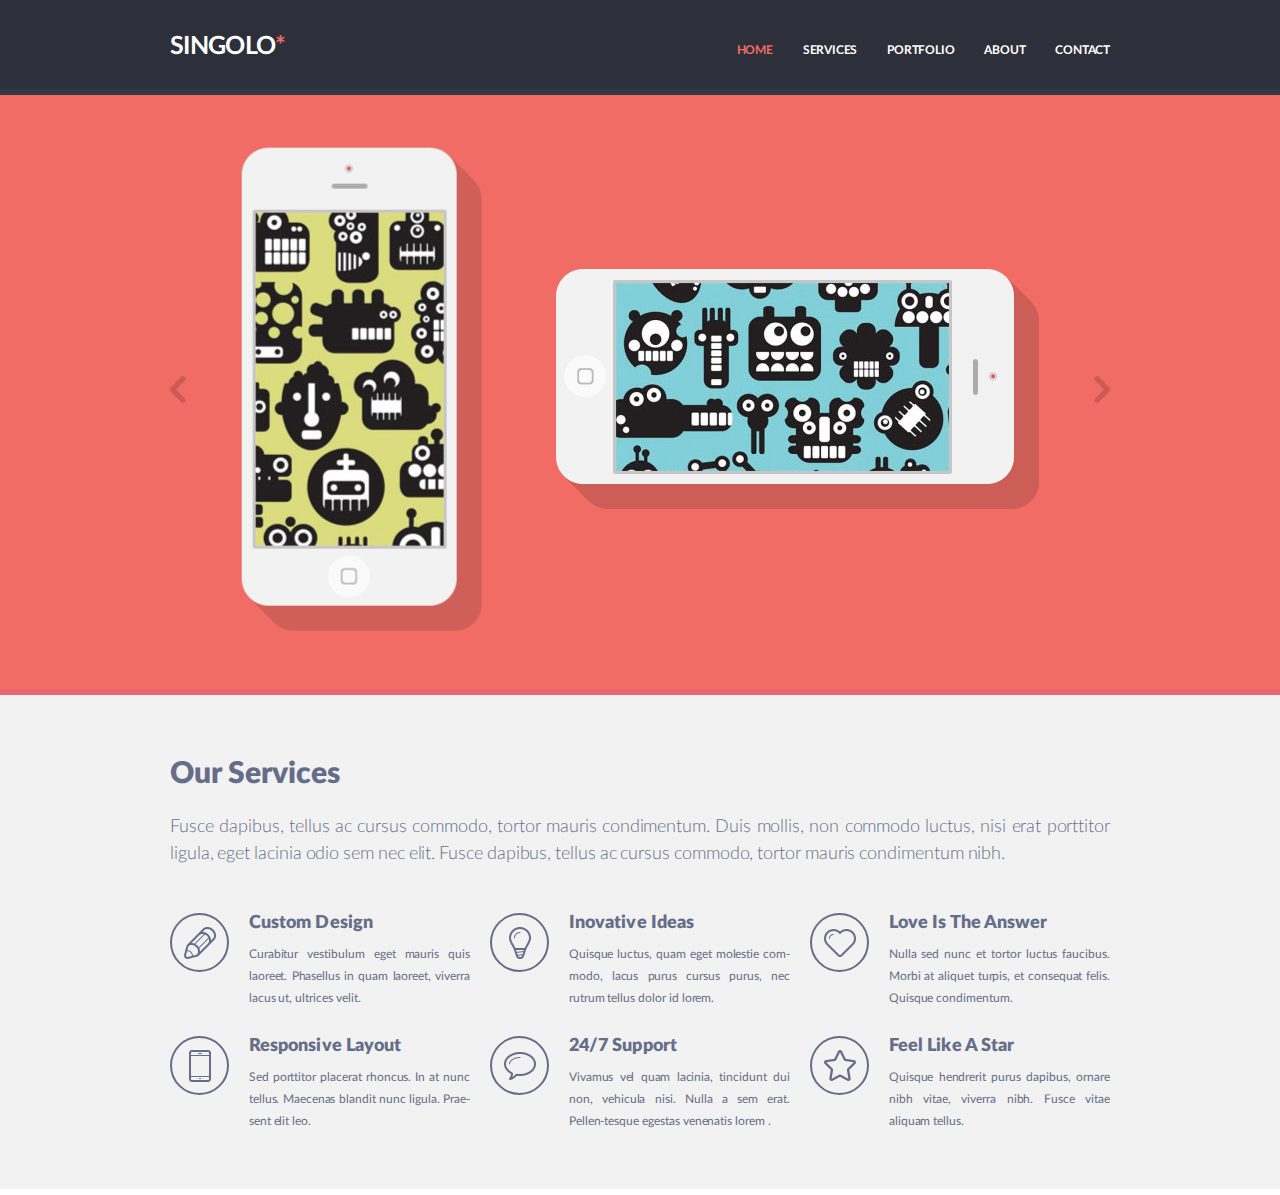
==== commit 4457f1c5: "fix: edit Singolo1" ====
--- a/singolo1.html
+++ b/singolo1.html
@@ -12,9 +12,11 @@
   <header class="header">
     <div class="wrapper">
       <div class="header__content">
-        <a href="#" class="logo">
-          Singolo<em>*</em>
-        </a>
+        <div class="logo__block">
+          <a href="#" class="logo">
+            Singolo
+          </a>
+        </div>
         <nav class="header__navigation">
           <ul class="navigation">
             <li class="active">
--- a/singolo1.css
+++ b/singolo1.css
@@ -73,18 +73,22 @@
     color: #ffffff;
 }
 
-.header a.logo {
+.logo__block {
     grid-column: span 2;
+}
+
+.header a.logo {   
+    display: flex;  
     align-self: end;
     text-transform: uppercase;
     text-decoration: none;
     font-size: 25px;
     line-height: 1;    
-    letter-spacing: -0.7px;    
-}
-
-.header a.logo em {    
-    margin-left: -4px;
+    letter-spacing: -0.7px;       
+}
+
+.header a.logo:after {    
+    content:'*';
     color: #f06c64;
 }
 
@@ -222,6 +226,7 @@
 
 .services__content .layout-3-column {
     grid-template-columns: repeat(3, 3fr);
+    grid-template-rows: 1fr 1fr;
     display: grid;
     grid-gap: 20px;
     padding: 25px 0;
@@ -242,8 +247,9 @@
 }
 
 .services .service__description{    
-    height: 103px;
+    height: 100px;
     overflow: hidden;
+    margin-bottom: 3px;
 }
 
 .icon_pen {
